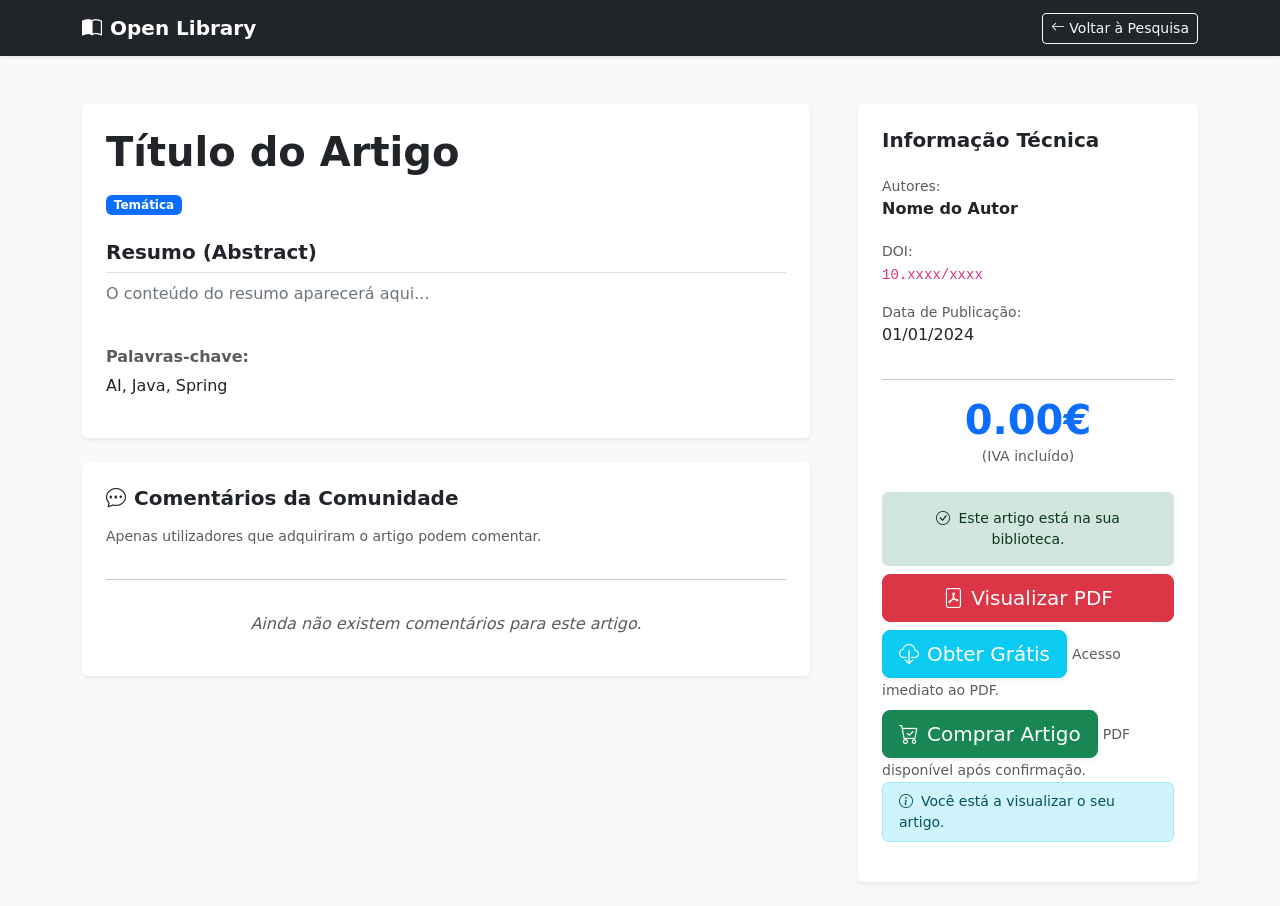
==== Web/target/classes/templates/article_details.html @ a9e901e0 "design pronto e inicio da parte web com a gestão de perfil e a listagem dos artigos" ====
<!DOCTYPE html>
<html xmlns:th="http://www.thymeleaf.org">
<head>
    <meta charset="UTF-8">
    <title th:text="${article.title}">Detalhes do Artigo</title>
    <link href="https://cdn.jsdelivr.net/npm/bootstrap@5.3.0/dist/css/bootstrap.min.css" rel="stylesheet">
    <link rel="stylesheet" href="https://cdn.jsdelivr.net/npm/bootstrap-icons@1.10.0/font/bootstrap-icons.css">
</head>
<body class="bg-light">

<nav class="navbar navbar-dark bg-dark shadow-sm mb-4">
    <div class="container">
        <a class="navbar-brand fw-bold" th:href="@{/dashboard}">
            <i class="bi bi-book-half me-2"></i>Open Library
        </a>
        <a class="btn btn-outline-light btn-sm" th:href="@{/articles/search}">
            <i class="bi bi-arrow-left"></i> Voltar à Pesquisa
        </a>
    </div>
</nav>

<div class="container py-4">
    <div class="row g-5">
        <div class="col-lg-8">
            <div class="card border-0 shadow-sm p-4 mb-4">
                <h1 class="fw-bold mb-3" th:text="${article.title}">Título do Artigo</h1>

                <div class="mb-4">
                    <span class="badge bg-primary me-2" th:each="thematic : ${article.thematics}"
                          th:text="${thematic.description}">Temática</span>
                </div>

                <h5 class="fw-bold border-bottom pb-2">Resumo (Abstract)</h5>
                <p class="text-secondary" style="text-align: justify; line-height: 1.6;"
                   th:text="${article.resume}">
                    O conteúdo do resumo aparecerá aqui...
                </p>

                <div class="mt-4">
                    <h6 class="fw-bold text-muted">Palavras-chave:</h6>
                    <p th:text="${article.keywords}">AI, Java, Spring</p>
                </div>
            </div>

            <div class="card border-0 shadow-sm p-4">
                <h5 class="fw-bold mb-3"><i class="bi bi-chat-dots me-2"></i>Comentários da Comunidade</h5>
                <p class="text-muted small">Apenas utilizadores que adquiriram o artigo podem comentar.</p>
                <hr>
                <div class="text-center py-3 text-muted">
                    <em>Ainda não existem comentários para este artigo.</em>
                </div>
            </div>
        </div>

        <div class="col-lg-4">
            <div class="card border-0 shadow-sm p-4 sticky-top" style="top: 20px;">
                <h5 class="fw-bold mb-4">Informação Técnica</h5>

                <div class="mb-3">
                    <label class="small text-muted d-block">Autores:</label>
                    <span class="fw-bold" th:text="${article.displayAuthors}">Nome do Autor</span>
                    <div th:if="${article.externalAuthor != 'sem autor externo'}" class="mt-1">
                        <small class="text-muted italic" th:text="'Colaboração: ' + ${article.externalAuthor}"></small>
                    </div>
                </div>

                <div class="mb-3">
                    <label class="small text-muted d-block">DOI:</label>
                    <code th:text="${article.doi}">10.xxxx/xxxx</code>
                </div>

                <div class="mb-3">
                    <label class="small text-muted d-block">Data de Publicação:</label>
                    <span th:text="${article.publicationDate}">01/01/2024</span>
                </div>

                <hr>

                <div class="text-center mb-4">
            <span class="display-6 fw-bold text-primary"
                  th:text="${#numbers.formatCurrency(article.getFullPrice())}">0.00€</span>
                    <br><small class="text-muted">(IVA incluído)</small>
                </div>

                <div th:if="${session.userRole == 'READER'}" class="d-grid gap-2">

                    <div th:if="${hasAccess}">
                        <div class="alert alert-success border-0 small text-center mb-2">
                            <i class="bi bi-check-circle me-1"></i> Este artigo está na sua biblioteca.
                        </div>
                        <a th:href="@{/articles/view-pdf/{id}(id=${article.idArticle})}"
                           class="btn btn-danger btn-lg w-100" target="_blank">
                            <i class="bi bi-file-pdf me-2"></i>Visualizar PDF
                        </a>
                    </div>

                    <div th:unless="${hasAccess}" class="d-grid gap-2">
                        <th:block th:if="${article.price == 0 or article.price == null}">
                            <a th:href="@{/articles/acquire-free/{id}(id=${article.idArticle})}"
                               class="btn btn-info btn-lg text-white shadow-sm">
                                <i class="bi bi-cloud-download me-2"></i>Obter Grátis
                            </a>
                            <small class="text-center text-muted">Acesso imediato ao PDF.</small>
                        </th:block>

                        <th:block th:if="${article.price > 0}">
                            <button class="btn btn-success btn-lg shadow-sm">
                                <i class="bi bi-cart-check me-2"></i>Comprar Artigo
                            </button>
                            <small class="text-center text-muted">PDF disponível após confirmação.</small>
                        </th:block>
                    </div>
                </div>

                <div th:if="${session.userRole == 'AUTHOR'}" class="alert alert-info py-2 small">
                    <i class="bi bi-info-circle me-2"></i>Você está a visualizar o seu artigo.
                </div>
            </div>
        </div>
    </div>
</div>

<script src="https://cdn.jsdelivr.net/npm/bootstrap@5.3.0/dist/js/bootstrap.bundle.min.js"></script>
</body>
</html>
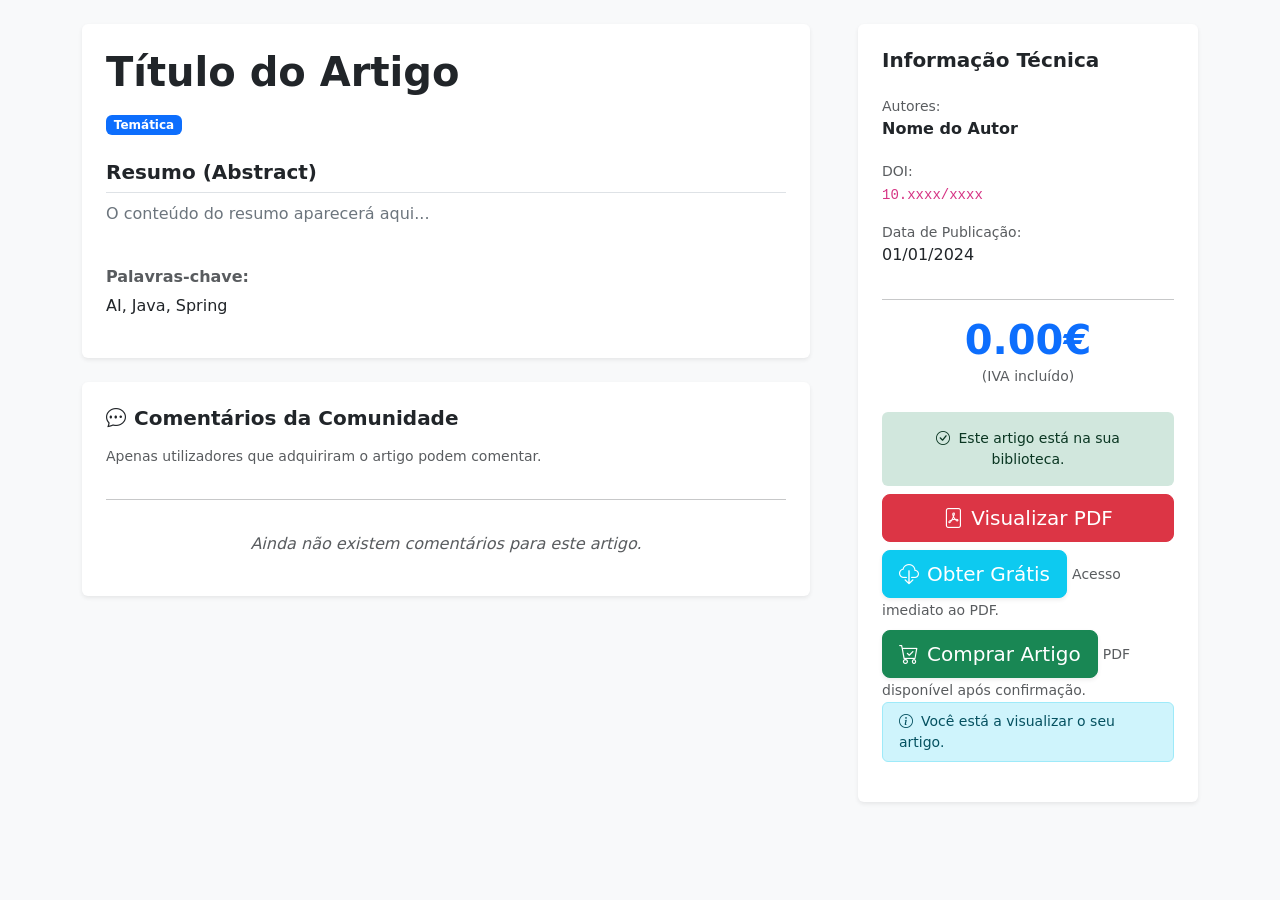
==== commit a3b4c11f: "artigos e comopras concluidas" ====
--- a/Web/target/classes/templates/article_details.html
+++ b/Web/target/classes/templates/article_details.html
@@ -8,16 +8,7 @@
 </head>
 <body class="bg-light">
 
-<nav class="navbar navbar-dark bg-dark shadow-sm mb-4">
-    <div class="container">
-        <a class="navbar-brand fw-bold" th:href="@{/dashboard}">
-            <i class="bi bi-book-half me-2"></i>Open Library
-        </a>
-        <a class="btn btn-outline-light btn-sm" th:href="@{/articles/search}">
-            <i class="bi bi-arrow-left"></i> Voltar à Pesquisa
-        </a>
-    </div>
-</nav>
+<div th:replace="~{fragments/navbar :: menu_superior}"></div>
 
 <div class="container py-4">
     <div class="row g-5">
@@ -77,8 +68,8 @@
                 <hr>
 
                 <div class="text-center mb-4">
-            <span class="display-6 fw-bold text-primary"
-                  th:text="${#numbers.formatCurrency(article.getFullPrice())}">0.00€</span>
+                    <span class="display-6 fw-bold text-primary"
+                          th:text="${#numbers.formatCurrency(article.getFullPrice())}">0.00€</span>
                     <br><small class="text-muted">(IVA incluído)</small>
                 </div>
 
@@ -104,9 +95,10 @@
                         </th:block>
 
                         <th:block th:if="${article.price > 0}">
-                            <button class="btn btn-success btn-lg shadow-sm">
+                            <a th:href="@{/articles/buy/{id}(id=${article.idArticle})}"
+                               class="btn btn-success btn-lg shadow-sm">
                                 <i class="bi bi-cart-check me-2"></i>Comprar Artigo
-                            </button>
+                            </a>
                             <small class="text-center text-muted">PDF disponível após confirmação.</small>
                         </th:block>
                     </div>
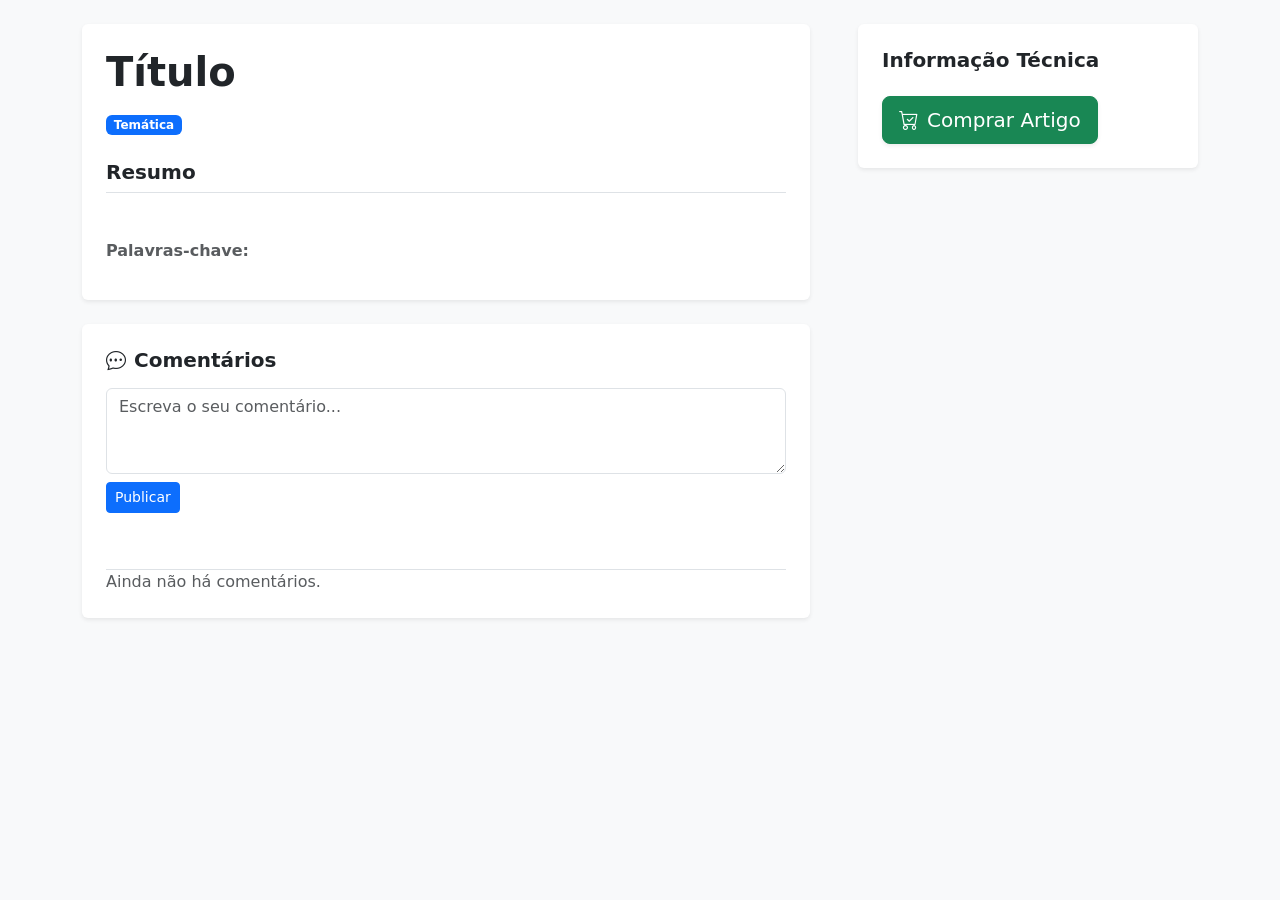
==== commit 514fc6e8: "adicção da parte dos comentarios" ====
--- a/Web/target/classes/templates/article_details.html
+++ b/Web/target/classes/templates/article_details.html
@@ -14,104 +14,47 @@
     <div class="row g-5">
         <div class="col-lg-8">
             <div class="card border-0 shadow-sm p-4 mb-4">
-                <h1 class="fw-bold mb-3" th:text="${article.title}">Título do Artigo</h1>
-
+                <h1 class="fw-bold mb-3" th:text="${article.title}">Título</h1>
                 <div class="mb-4">
-                    <span class="badge bg-primary me-2" th:each="thematic : ${article.thematics}"
-                          th:text="${thematic.description}">Temática</span>
+                    <span class="badge bg-primary me-2" th:each="thematic : ${article.thematics}" th:text="${thematic.description}">Temática</span>
                 </div>
-
-                <h5 class="fw-bold border-bottom pb-2">Resumo (Abstract)</h5>
-                <p class="text-secondary" style="text-align: justify; line-height: 1.6;"
-                   th:text="${article.resume}">
-                    O conteúdo do resumo aparecerá aqui...
-                </p>
-
+                <h5 class="fw-bold border-bottom pb-2">Resumo</h5>
+                <p class="text-secondary" style="text-align: justify; line-height: 1.6;" th:text="${article.resume}"></p>
                 <div class="mt-4">
                     <h6 class="fw-bold text-muted">Palavras-chave:</h6>
-                    <p th:text="${article.keywords}">AI, Java, Spring</p>
+                    <p th:text="${article.keywords}"></p>
                 </div>
             </div>
 
             <div class="card border-0 shadow-sm p-4">
-                <h5 class="fw-bold mb-3"><i class="bi bi-chat-dots me-2"></i>Comentários da Comunidade</h5>
-                <p class="text-muted small">Apenas utilizadores que adquiriram o artigo podem comentar.</p>
-                <hr>
-                <div class="text-center py-3 text-muted">
-                    <em>Ainda não existem comentários para este artigo.</em>
+                <h5 class="fw-bold mb-3"><i class="bi bi-chat-dots me-2"></i>Comentários</h5>
+
+                <div th:if="${session.loggedUser != null and hasAccess}" class="mb-4">
+                    <form th:action="@{/articles/details/{id}/comment(id=${article.idArticle})}" method="post">
+                        <textarea name="content" class="form-control mb-2" rows="3" required placeholder="Escreva o seu comentário..."></textarea>
+                        <button type="submit" class="btn btn-primary btn-sm">Publicar</button>
+                    </form>
                 </div>
+
+                <div th:each="c : ${comments}" class="border-bottom py-2">
+                    <strong th:text="${c.user.name}"></strong> <small class="text-muted" th:text="${#temporals.format(c.createdAt, 'dd/MM/yyyy HH:mm')}"></small>
+                    <p th:text="${c.content}"></p>
+                </div>
+                <div th:if="${#lists.isEmpty(comments)}" class="text-muted">Ainda não há comentários.</div>
             </div>
         </div>
 
         <div class="col-lg-4">
             <div class="card border-0 shadow-sm p-4 sticky-top" style="top: 20px;">
                 <h5 class="fw-bold mb-4">Informação Técnica</h5>
-
-                <div class="mb-3">
-                    <label class="small text-muted d-block">Autores:</label>
-                    <span class="fw-bold" th:text="${article.displayAuthors}">Nome do Autor</span>
-                    <div th:if="${article.externalAuthor != 'sem autor externo'}" class="mt-1">
-                        <small class="text-muted italic" th:text="'Colaboração: ' + ${article.externalAuthor}"></small>
-                    </div>
-                </div>
-
-                <div class="mb-3">
-                    <label class="small text-muted d-block">DOI:</label>
-                    <code th:text="${article.doi}">10.xxxx/xxxx</code>
-                </div>
-
-                <div class="mb-3">
-                    <label class="small text-muted d-block">Data de Publicação:</label>
-                    <span th:text="${article.publicationDate}">01/01/2024</span>
-                </div>
-
-                <hr>
-
-                <div class="text-center mb-4">
-                    <span class="display-6 fw-bold text-primary"
-                          th:text="${#numbers.formatCurrency(article.getFullPrice())}">0.00€</span>
-                    <br><small class="text-muted">(IVA incluído)</small>
-                </div>
-
-                <div th:if="${session.userRole == 'READER'}" class="d-grid gap-2">
-
-                    <div th:if="${hasAccess}">
-                        <div class="alert alert-success border-0 small text-center mb-2">
-                            <i class="bi bi-check-circle me-1"></i> Este artigo está na sua biblioteca.
-                        </div>
-                        <a th:href="@{/articles/view-pdf/{id}(id=${article.idArticle})}"
-                           class="btn btn-danger btn-lg w-100" target="_blank">
-                            <i class="bi bi-file-pdf me-2"></i>Visualizar PDF
-                        </a>
-                    </div>
-
-                    <div th:unless="${hasAccess}" class="d-grid gap-2">
-                        <th:block th:if="${article.price == 0 or article.price == null}">
-                            <a th:href="@{/articles/acquire-free/{id}(id=${article.idArticle})}"
-                               class="btn btn-info btn-lg text-white shadow-sm">
-                                <i class="bi bi-cloud-download me-2"></i>Obter Grátis
-                            </a>
-                            <small class="text-center text-muted">Acesso imediato ao PDF.</small>
-                        </th:block>
-
-                        <th:block th:if="${article.price > 0}">
-                            <a th:href="@{/articles/buy/{id}(id=${article.idArticle})}"
-                               class="btn btn-success btn-lg shadow-sm">
-                                <i class="bi bi-cart-check me-2"></i>Comprar Artigo
-                            </a>
-                            <small class="text-center text-muted">PDF disponível após confirmação.</small>
-                        </th:block>
-                    </div>
-                </div>
-
-                <div th:if="${session.userRole == 'AUTHOR'}" class="alert alert-info py-2 small">
-                    <i class="bi bi-info-circle me-2"></i>Você está a visualizar o seu artigo.
-                </div>
+                <th:block th:if="${article.price > 0}">
+                    <a th:href="@{/articles/buy/{id}(id=${article.idArticle})}" class="btn btn-success btn-lg shadow-sm">
+                        <i class="bi bi-cart-check me-2"></i>Comprar Artigo
+                    </a>
+                </th:block>
             </div>
         </div>
     </div>
 </div>
-
-<script src="https://cdn.jsdelivr.net/npm/bootstrap@5.3.0/dist/js/bootstrap.bundle.min.js"></script>
 </body>
 </html>
